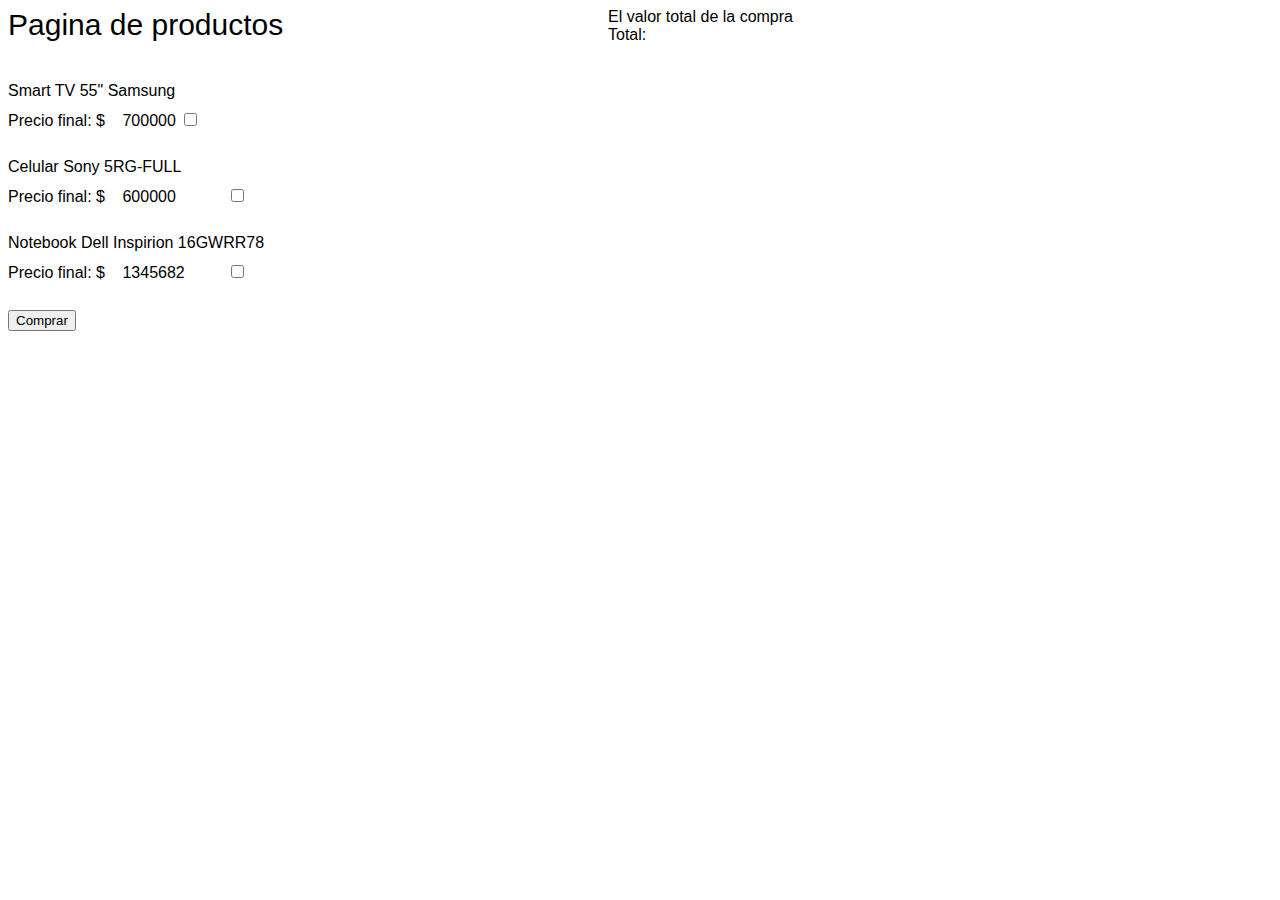
==== paginas/productos.html @ ad4dab11 "Sitio Integrador" ====
<!DOCTYPE html>
<html lang="es">
<head>
    <meta charset="UTF-8">
    <meta name="viewport" content="width=device-width, initial-scale=1.0">
    <title>Página de productos</title>
    <link rel="stylesheet" href="../estilos/styleProd.css">
    <script src="../js/productos.js" defer></script>
</head>
<body>
    <div class="contenedor">
        <div class="elForm">
            <div class="titulo">Pagina de productos</div>
            <form action="" name="productos">
                <label class="prod" for="tvSamsung55" id="nomPro1">Smart TV 55" Samsung</label>
                <label class="precio" >Precio final: $</label>
                <span id="precio1">700000</span>
                <input type="checkbox" name="tvSamsung55" id="tvSamsung55" value="Samsung55SM">
                <br><br>
                <label class="prod" for="celSony5RG" id="nomPro2">Celular Sony 5RG-FULL</label>
                <label class="precio" >Precio final: $</label>
                <label id="precio2">600000</label>
                <input type="checkbox" name="celSony5RG" id="celSony5RG" value="SonyFull">
                <br><br>
                <label class="prod" for="dell16GW" id="nomPro3">Notebook Dell Inspirion 16GWRR78</label>
                <label class="precio" >Precio final: $</label>
                <label id="precio3">1345682</label>
                <input type="checkbox" name="dell16GW" id="dell16GW" value="DellIspirion">
                <br><br>
                <button id="compra">Comprar</button>
            </form>
        </div>
        <div class="datos">
            <span>El valor total de la compra</span><br>
            <span>Total: </span> <span id="sumaTotal"></span>

        </div>
    </div>
    
</body>
</html>
---- estilos/styleProd.css ----
.contenedor {
    display: flex;
    font-family: Verdana, Geneva, Tahoma, sans-serif;
}

.elForm {
    position: relative;
    left: 0;
    width: 600px;
}

.datos {
    position: relative;
    left: 0em;
    width: 300px;
}

label {
    display: inline-block;
    width: 100px;
    margin-bottom: 10px;
    font-size: 16px;
}

.prod {
    width: 100%;
    float: left;
}

.precio {
    width: 110px;
}

.titulo {
    font-family: Verdana, Geneva, Tahoma, sans-serif;
    font-size: 30px;
    margin-bottom: 40px;
}
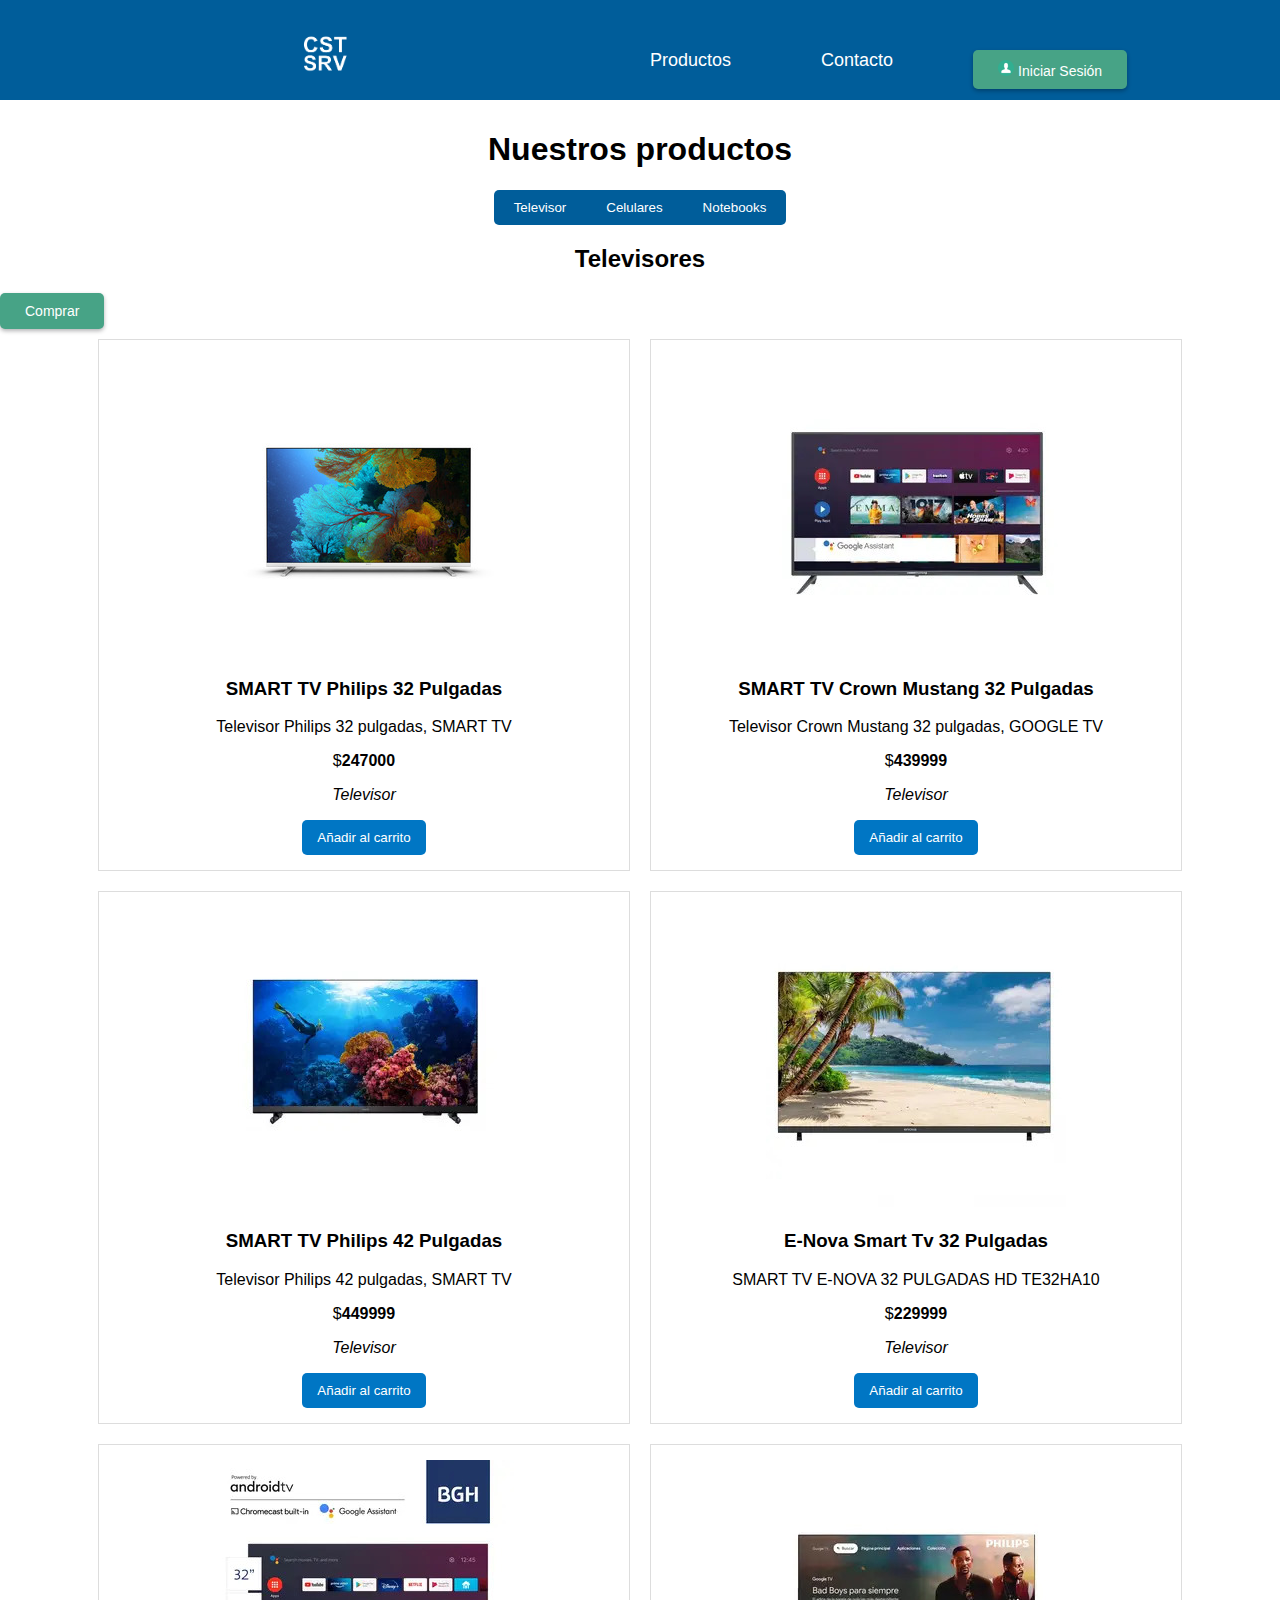
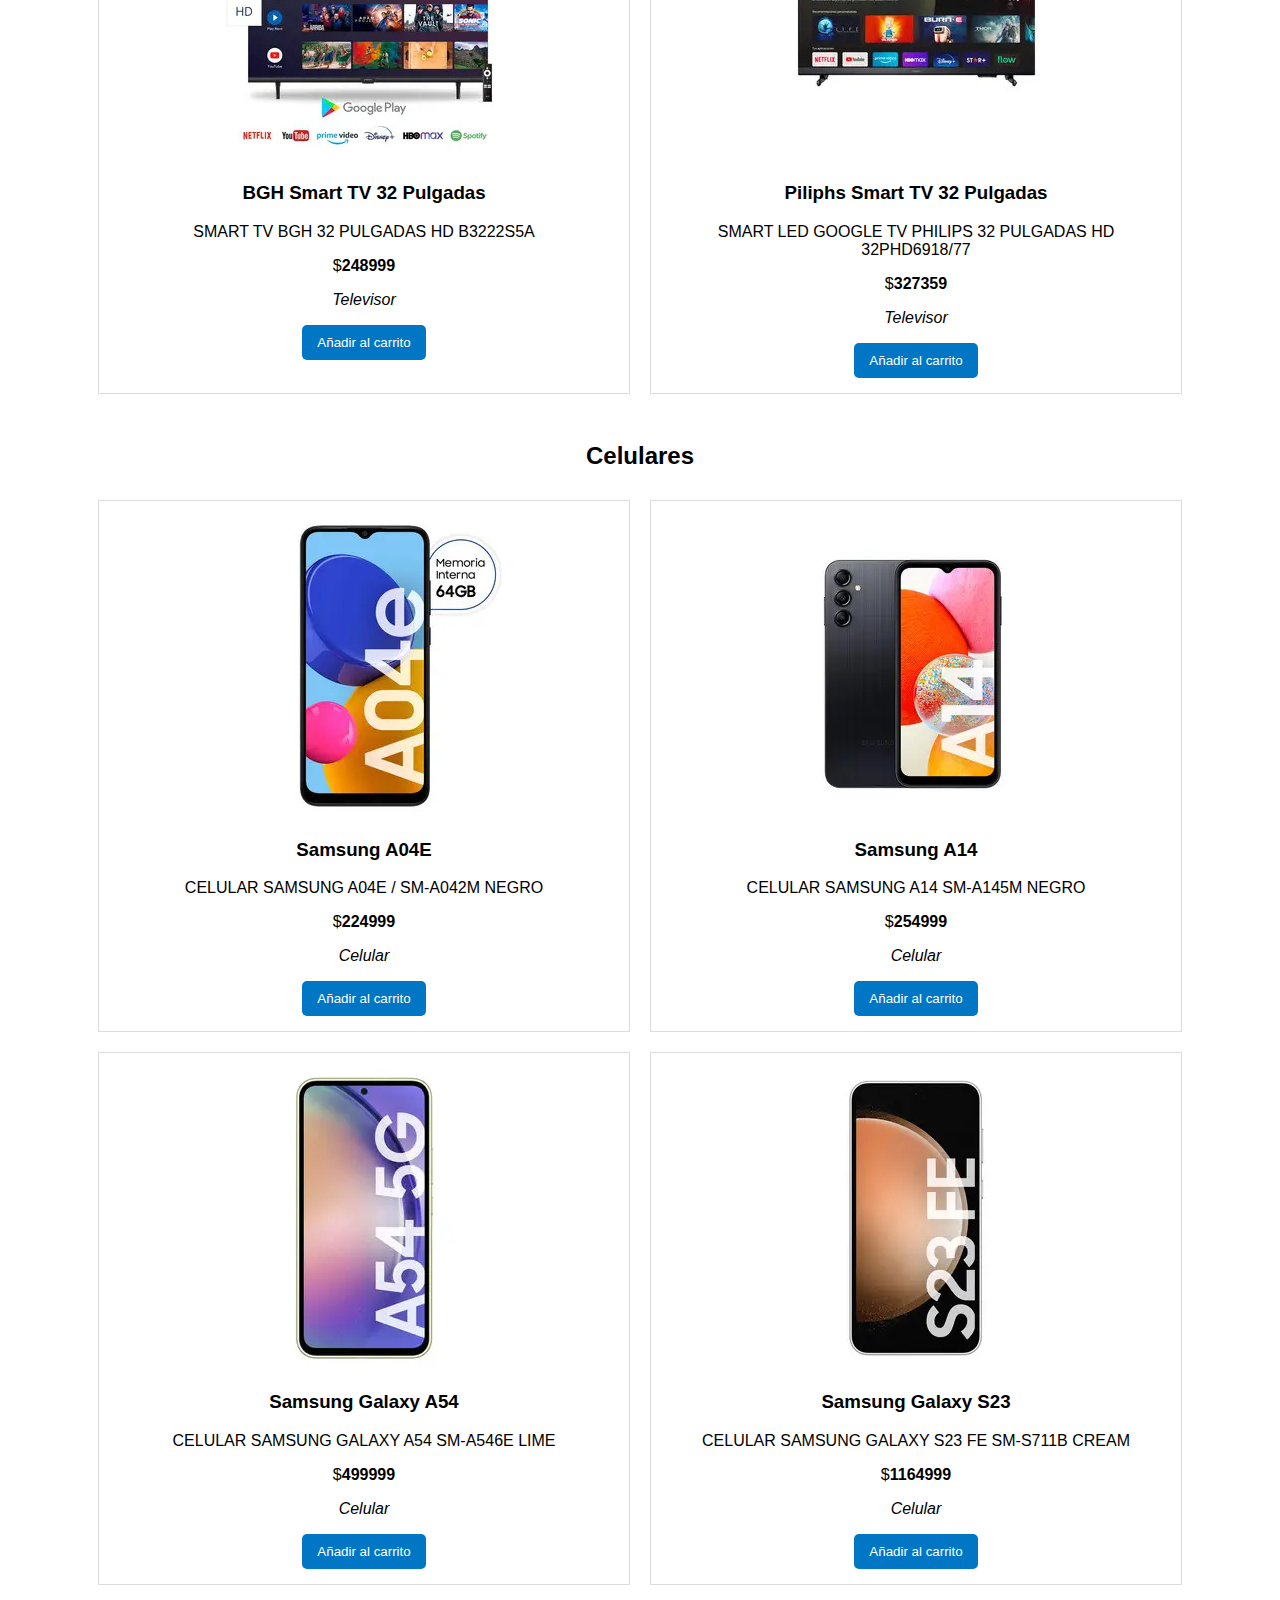
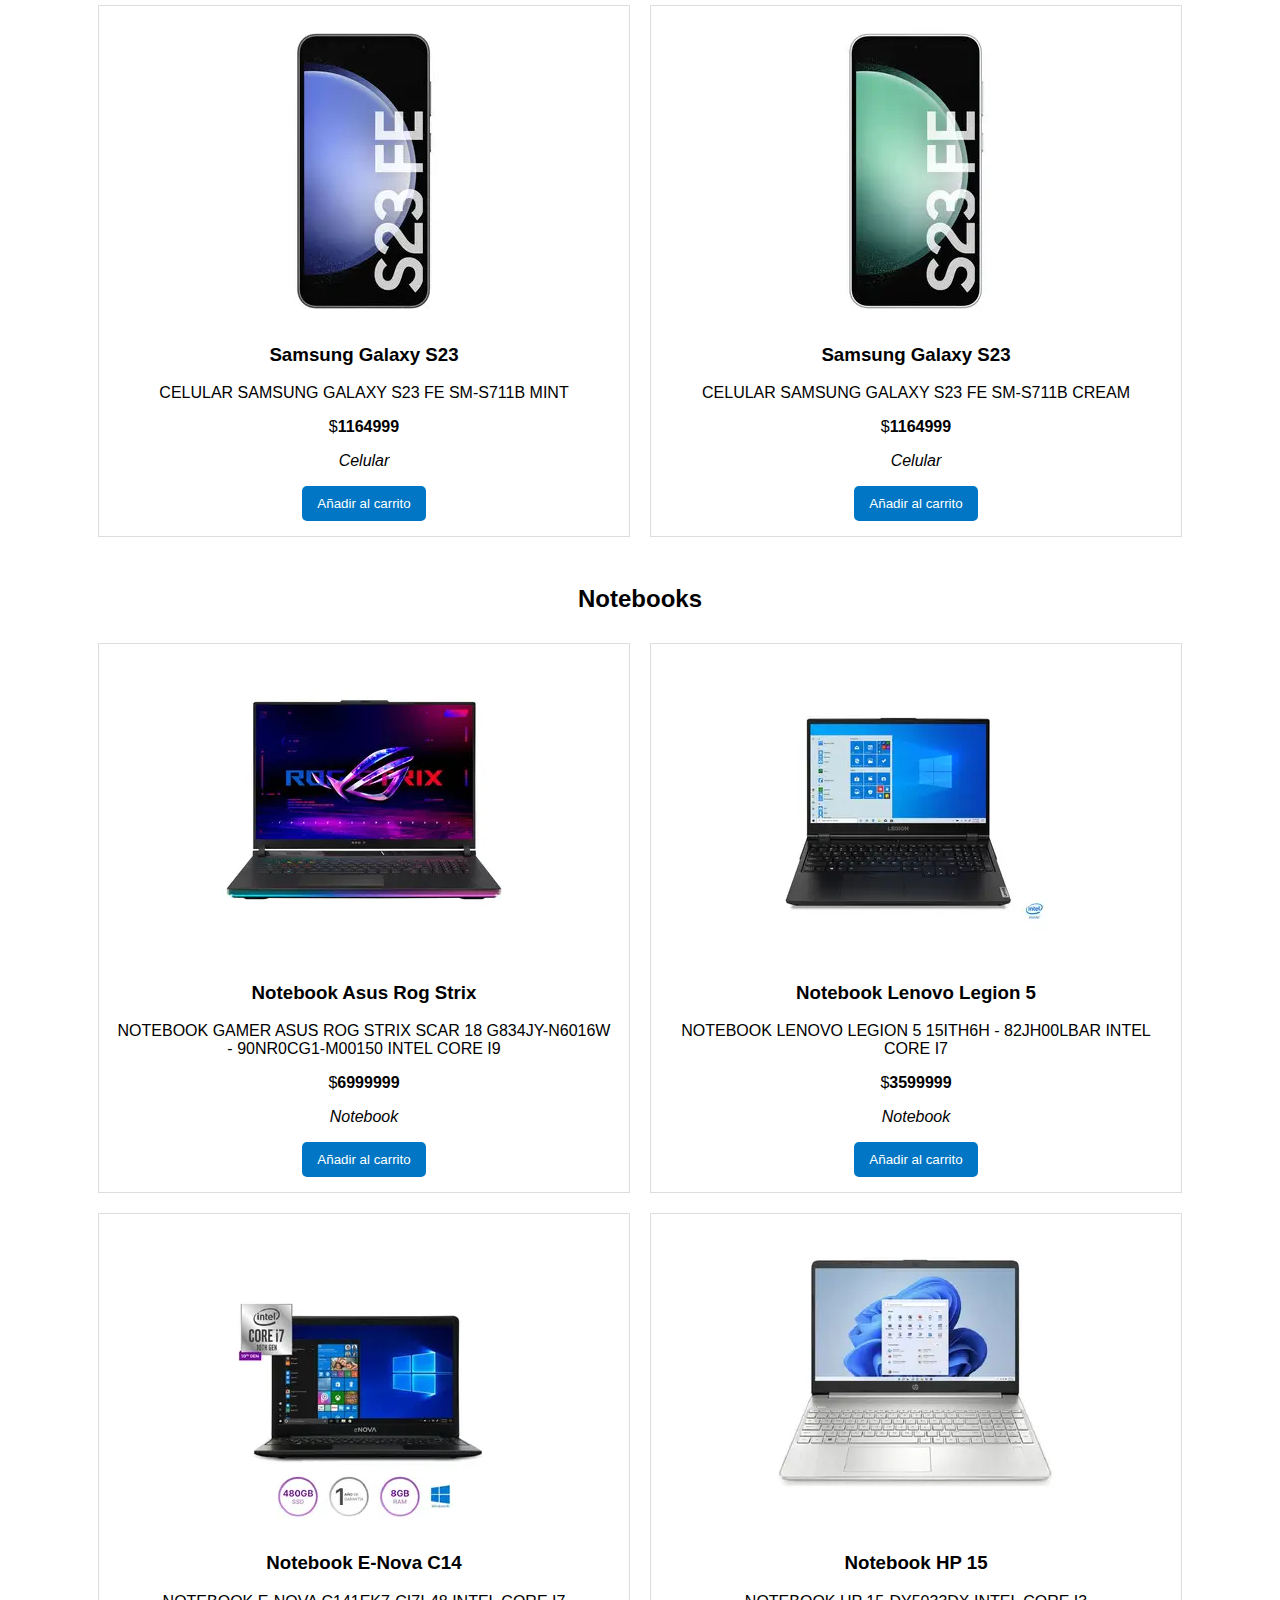
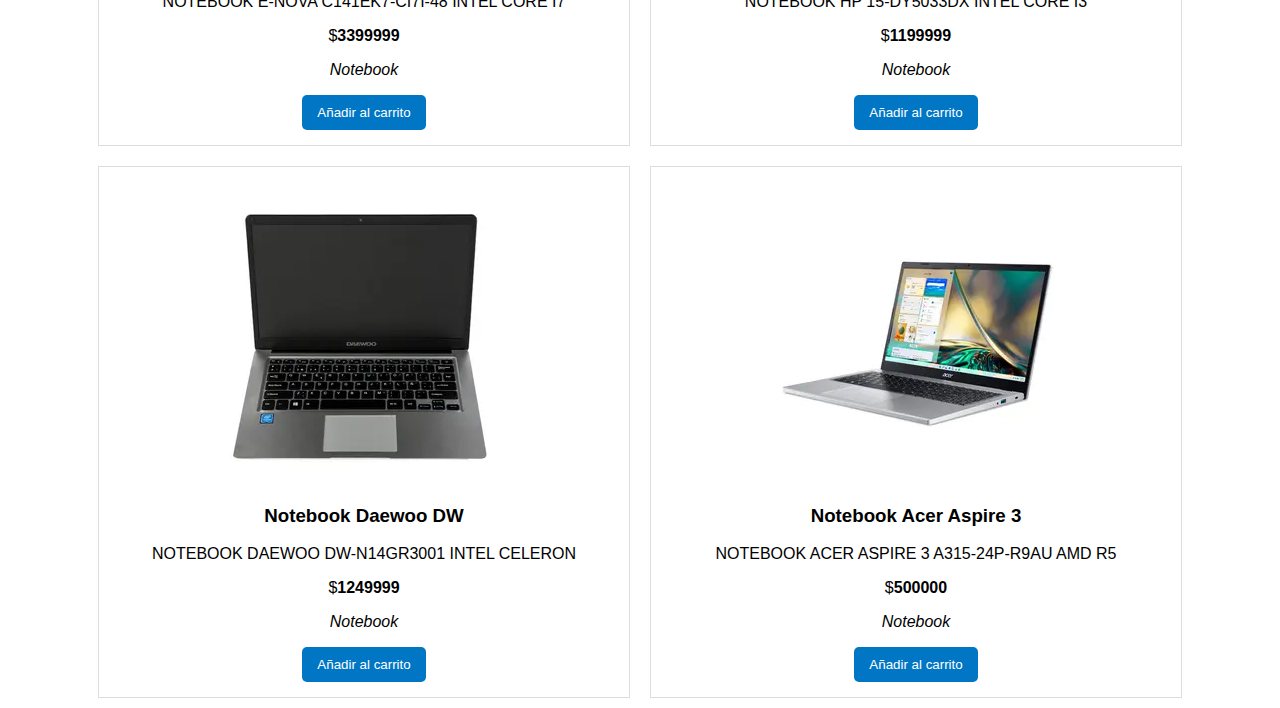
==== commit 8098bafc: "Ante últimas modificaciones" ====
--- a/paginas/productos.html
+++ b/paginas/productos.html
@@ -1,41 +1,249 @@
-<!DOCTYPE html>
-<html lang="es">
-<head>
-    <meta charset="UTF-8">
-    <meta name="viewport" content="width=device-width, initial-scale=1.0">
-    <title>Página de productos</title>
-    <link rel="stylesheet" href="../estilos/styleProd.css">
-    <script src="../js/productos.js" defer></script>
-</head>
-<body>
-    <div class="contenedor">
-        <div class="elForm">
-            <div class="titulo">Pagina de productos</div>
-            <form action="" name="productos">
-                <label class="prod" for="tvSamsung55" id="nomPro1">Smart TV 55" Samsung</label>
-                <label class="precio" >Precio final: $</label>
-                <span id="precio1">700000</span>
-                <input type="checkbox" name="tvSamsung55" id="tvSamsung55" value="Samsung55SM">
-                <br><br>
-                <label class="prod" for="celSony5RG" id="nomPro2">Celular Sony 5RG-FULL</label>
-                <label class="precio" >Precio final: $</label>
-                <label id="precio2">600000</label>
-                <input type="checkbox" name="celSony5RG" id="celSony5RG" value="SonyFull">
-                <br><br>
-                <label class="prod" for="dell16GW" id="nomPro3">Notebook Dell Inspirion 16GWRR78</label>
-                <label class="precio" >Precio final: $</label>
-                <label id="precio3">1345682</label>
-                <input type="checkbox" name="dell16GW" id="dell16GW" value="DellIspirion">
-                <br><br>
-                <button id="compra">Comprar</button>
-            </form>
-        </div>
-        <div class="datos">
-            <span>El valor total de la compra</span><br>
-            <span>Total: </span> <span id="sumaTotal"></span>
-
-        </div>
-    </div>
-    
-</body>
-</html>+<!DOCTYPE html>
+<html lang="es">
+<head>
+    <meta charset="UTF-8">
+    <meta name="viewport" content="width=device-width, initial-scale=1.0">
+    <title>Productos</title>
+    <link rel="stylesheet" href="../estilos/style-productos.css">
+    <script defer src="../js/script-productos.js"></script>
+</head>
+<body onload="cargarFunciones()">
+    <div class="contenedor">
+    <div class="armado">
+    <div class="menu">
+        <a href="../index.html"><span class="logo"><img src="../img/logo.png" alt="" class="logo"></span></a>
+        <span class="contieneLista"><ul>
+            <li id="productos"></li>
+            <li id="contacto"></li>
+            </ul></span>
+            <span class="posBoton"><button class="boton" id="ingreso"><img src="../img/user.png" alt="" id="userImg">Iniciar Sesión</button></span>
+            <span class="usuario" id="laSesion"></span>
+            <span class="usuario" id="datosUser"></span>
+            <span id="btnSalir"></span>
+    </div>
+    
+
+    <main id="principal">
+        <header>
+            <h1>Nuestros productos</h1>
+            <nav class="contenedor-boton">
+            <button class="boton-categoria"><a href="#televisores">Televisor</a></button>
+            <button class="boton-categoria"><a href="#celulares">Celulares</a></button>
+            <button class="boton-categoria"><a href="#notebooks">Notebooks</a></button>
+            </nav>
+        </header>
+        <h2 id="televisor" style="text-align: center;">Televisores</h2>
+        <div class="btnCompra"><button class="boton" onclick="mandoDatos()">Comprar</button></div>
+        <div class="contenedor-producto">
+            <div class="producto">
+                <img class="imagen" src="../img/tv_philips_32pulgadas.jpg" alt="Televisor Philips 32 pulgadas">
+                <h3>SMART TV Philips 32 Pulgadas</h3>
+                <p class="descripcion">Televisor Philips 32 pulgadas, SMART TV</p>
+                <span>$</span><p class="precio">247000</p>
+                <p class="categoria">Televisor</p>
+                <button class="añadir-carrito" data-id="1">Añadir al carrito</button>
+            </div>
+            <div class="producto">
+                <img class="imagen" src="../img/crown-mustang-tv.jpg" alt="Televisor Crown Mustang">
+                <h3>SMART TV Crown Mustang 32 Pulgadas</h3>
+                <p class="descripcion">Televisor Crown Mustang 32 pulgadas, GOOGLE TV</p>
+                <span>$</span><p class="precio">439999</p>
+                <p class="categoria">Televisor</p>
+                <button class="añadir-carrito" data-id-producto="2">Añadir al carrito</button>
+            </div>
+            <div class="producto">
+                <img class="imagen" src="../img/philips-43pulgadas.jpg" alt="Televisor Philips 42 pulgadas">
+                <h3>SMART TV Philips 42 Pulgadas</h3>
+                <p class="descripcion">Televisor Philips 42 pulgadas, SMART TV</p>
+                <span>$</span><p class="precio">449999</p>
+                <p class="categoria">Televisor</p>
+                <button class="añadir-carrito" data-id-producto="3">Añadir al carrito</button>
+            </div>
+            <div class="producto">
+                <img class="imagen" src="../img/smart-tv-enova-32pulgadas_1.jpg" alt="Televisor Philips 42 pulgadas">
+                <h3>E-Nova Smart Tv 32 Pulgadas</h3>
+                <p class="descripcion">SMART TV E-NOVA 32 PULGADAS HD TE32HA10</p>
+                <span>$</span><p class="precio">229999</p>
+                <p class="categoria">Televisor</p>
+                <button class="añadir-carrito" data-id-producto="4">Añadir al carrito</button>
+            </div>
+            <div class="producto">
+                <img class="imagen" src="../img/smart-tv-bgh-32pulgadas_1.jpg" alt="Televisor Philips 42 pulgadas">
+                <h3>BGH Smart TV 32 Pulgadas</h3>
+                <p class="descripcion">SMART TV BGH 32 PULGADAS HD B3222S5A</p>
+                <span>$</span><p class="precio">248999</p>
+                <p class="categoria">Televisor</p>
+                <button class="añadir-carrito" data-id-producto="5">Añadir al carrito</button>
+            </div>
+            <div class="producto">
+                <img class="imagen" src="../img/smart-led-googletv-philips-32pulgadas.jpg" alt="Televisor Philips 42 pulgadas">
+                <h3>Piliphs Smart TV 32 Pulgadas</h3>
+                <p class="descripcion">SMART LED GOOGLE TV PHILIPS 32 PULGADAS HD 32PHD6918/77</p>
+                <span>$</span><p class="precio">327359</p>
+                <p class="categoria">Televisor</p>
+                <button class="añadir-carrito" data-id-producto="6">Añadir al carrito</button>
+            </div>
+        </div>
+        <br>
+        <h2 id="celulares" style="text-align: center;">Celulares</h2>
+        <div class="contenedor-producto">
+            <div class="producto">
+                <img class="imagen" src="../img/samsung-044e.jpg" alt="Televisor Philips 32 pulgadas">
+                <h3>Samsung A04E</h3>
+                <p class="descripcion">CELULAR SAMSUNG A04E / SM-A042M NEGRO</p>
+                <span>$</span><p class="precio">224999</p>
+                <p class="categoria">Celular</p>
+                <button class="añadir-carrito" data-id-producto="7">Añadir al carrito</button>
+            </div>
+            <div class="producto">
+                <img class="imagen" src="../img/samsung-a14-sm.jpg" alt="Televisor Crown Mustang">
+                <h3>Samsung A14</h3>
+                <p class="descripcion">CELULAR SAMSUNG A14 SM-A145M NEGRO</p>
+                <span>$</span><p class="precio">254999</p>
+                <p class="categoria">Celular</p>
+                <button class="añadir-carrito" data-id-producto="8">Añadir al carrito</button>
+            </div>
+            <div class="producto">
+                <img class="imagen" src="../img/samsung-galaxy-a54.webp" alt="Televisor Philips 42 pulgadas">
+                <h3>Samsung Galaxy A54</h3>
+                <p class="descripcion">CELULAR SAMSUNG GALAXY A54 SM-A546E LIME</p>
+                <span>$</span><p class="precio">499999</p>
+                <p class="categoria">Celular</p>
+                <button class="añadir-carrito" data-id-producto="9">Añadir al carrito</button>
+            </div>
+            <div class="producto">
+                <img class="imagen" src="../img/samsung-galaxy-s23-colorcrema.webp" alt="Televisor Philips 42 pulgadas">
+                <h3>Samsung Galaxy S23</h3>
+                <p class="descripcion">CELULAR SAMSUNG GALAXY S23 FE SM-S711B CREAM</p>
+                <span>$</span><p class="precio">1164999</p>
+                <p class="categoria">Celular</p>
+                <button class="añadir-carrito" data-id-producto="10">Añadir al carrito</button>
+            </div>
+            <div class="producto">
+                <img class="imagen" src="../img/samsung-galaxy-s23-colorgrafito.webp" alt="Televisor Philips 42 pulgadas">
+                <h3>Samsung Galaxy S23</h3>
+                <p class="descripcion">CELULAR SAMSUNG GALAXY S23 FE SM-S711B MINT</p>
+                <span>$</span><p class="precio">1164999</p>
+                <p class="categoria">Celular</p>
+                <button class="añadir-carrito" data-id-producto="10">Añadir al carrito</button>
+            </div>
+            <div class="producto">
+                <img class="imagen" src="../img/samsung-galaxy-s23-colormenta.webp" alt="Televisor Philips 42 pulgadas">
+                <h3>Samsung Galaxy S23</h3>
+                <p class="descripcion">CELULAR SAMSUNG GALAXY S23 FE SM-S711B CREAM</p>
+                <span>$</span><p class="precio">1164999</p>
+                <p class="categoria">Celular</p>
+                <button class="añadir-carrito" data-id-producto="11">Añadir al carrito</button>
+            </div>
+        </div>
+        <br>
+        <h2 id="notebooks" style="text-align: center;">Notebooks</h2>
+        <div class="contenedor-producto">
+            <div class="producto">
+                <img class="imagen" src="../img/notebook-gamer-asusrog.webp" alt="Televisor Philips 32 pulgadas">
+                <h3>Notebook Asus Rog Strix</h3>
+                <p class="descripcion">NOTEBOOK GAMER ASUS ROG STRIX SCAR 18 G834JY-N6016W - 90NR0CG1-M00150 INTEL CORE I9</p>
+                <span>$</span><p class="precio">6999999</p>
+                <p class="categoria">Notebook</p>
+                <button class="añadir-carrito" data-id-producto="12">Añadir al carrito</button>
+            </div>
+            <div class="producto">
+                <img class="imagen" src="../img/notebook-lenovo-legion5.webp" alt="Televisor Crown Mustang">
+                <h3>Notebook Lenovo Legion 5</h3>
+                <p class="descripcion">NOTEBOOK LENOVO LEGION 5 15ITH6H - 82JH00LBAR INTEL CORE I7</p>
+                <span>$</span><p class="precio">3599999</p>
+                <p class="categoria">Notebook</p>
+                <button class="añadir-carrito" data-id-producto="13">Añadir al carrito</button>
+            </div>
+            <div class="producto">
+                <img class="imagen" src="../img/notebook-enova-c14.webp" alt="Televisor Philips 42 pulgadas">
+                <h3>Notebook E-Nova C14</h3>
+                <p class="descripcion">NOTEBOOK E-NOVA C141EK7-CI7I-48 INTEL CORE I7</p>
+                <span>$</span><p class="precio">3399999</p>
+                <p class="categoria">Notebook</p>
+                <button class="añadir-carrito" data-id-producto="14">Añadir al carrito</button>
+            </div>
+            <div class="producto">
+                <img class="imagen" src="../img/notebook-hp-15.webp" alt="Televisor Philips 42 pulgadas">
+                <h3>Notebook HP 15</h3>
+                <p class="descripcion">NOTEBOOK HP 15-DY5033DX INTEL CORE I3</p>
+                <span>$</span><p class="precio">1199999</p>
+                <p class="categoria">Notebook</p>
+                <button class="añadir-carrito" data-id-producto="15">Añadir al carrito</button>
+            </div>
+            <div class="producto">
+                <img class="imagen" src="../img/notebook-daewoo-dw.webp" alt="Televisor Philips 42 pulgadas">
+                <h3>Notebook Daewoo DW</h3>
+                <p class="descripcion">NOTEBOOK DAEWOO DW-N14GR3001 INTEL CELERON</p>
+                <span>$</span><p class="precio">1249999</p>
+                <p class="categoria">Notebook</p>
+                <button class="añadir-carrito" data-id-producto="16">Añadir al carrito</button>
+            </div>
+            <div class="producto">
+                <img class="imagen" src="../img/notebook-acer-aspire3.webp" alt="Televisor Philips 42 pulgadas">
+                <h3>Notebook Acer Aspire 3</h3>
+                <p class="descripcion">NOTEBOOK ACER ASPIRE 3 A315-24P-R9AU AMD R5</p>
+                <span>$</span><p class="precio">500000</p>
+                <p class="categoria">Notebook</p>
+                <button class="añadir-carrito" data-id-producto="17">Añadir al carrito</button>
+            </div>
+        </div>
+    </main>
+    <div class="mostrar-modal" id="mostrar-modal">
+        <div class="modal" id="modal">
+            <h1>Iniciar Sesión</h1>
+            <form action="" name="ingreso">
+                <label for="">Usuario</label>
+                <input type="text" name="usuario"><br>
+                <span class="lbl"></span>
+                <label for="">Contraseña</label>
+                <input type="password" name="clave"><br>
+                <span class="lbl"></span>
+                <span class="ubicarSubmit"><button type="button" class="botonSubmit" id="vaRegistro">¿No tienes cuenta? Registrate</button></span>
+                <span class="ubicarSubmit"><button class="botonSubmit" id="olvidoPass">¿Olvido su contraseña?</button></span>
+                <span class="ubicoBoton"><button type="submit" class="boton" name="iSesion" id="iSesion">Ingresar</button></span>
+                <span class="ubicoBoton"><button class="boton" id="cerrar">Cerrar</button></span>
+            </form> 
+             </div>
+       </div>
+       
+            <!-- Acá empieza el armado de la ventana modal -->
+            
+      <div class="mostrarRegistro" id="mostrarRegistro">
+        <div class="modalRegistro" id="modalRegistro">
+            <form action="" name="registro">
+                <h1>Registro</h1>
+                <label for="nombre">Nombre</label>
+                <input type="text" name="nombre" id="nombre"><br>
+                <span class="lbl"></span>
+                <label for="apellido">Apellido</label>
+                <input type="text" name="apellido" id="apellido"><br>
+                <span class="lbl"></span>
+                <label for="mail">Correo</label>
+                <input type="text" name="mail" id="mail"><br>
+                <span class="lbl"></span>
+                <label for="dni">DNI</label>
+                <input type="number" name="dni" id="dni"><br>
+                <span class="lbl"></span>
+                <label for="direccion">Dirección</label>
+                <input type="text" name="direccion" id="direccion"><br>
+                <span class="lbl"></span>
+                <label for="telefono">Teléfono</label>
+                <input type="number" name="telefono" id="telefono"><br>
+                <span class="lbl"></span>
+                <label for="usuario">Usuario</label>
+                <input type="text" name="usuario" id="usuario"><br>
+                <span class="lbl"></span>
+                <label for="clave">Contraseña</label>
+                <input type="password" name="clave" id="clave"><br>
+                <span class="lbl"></span>
+             <div class="alinearBotones"><span class="ubicoBoton2"><button class="botonSubmit" id="registro">Registrarme</button></span>
+            </form>
+           
+            <span class="ubicoBoton2"><button class="boton" id="cerrar2">Cerrar</button></span>
+        </div>
+        </div>
+    </div>
+    </div>
+</body>
+</html>
--- a/estilos/style-productos.css
+++ b/estilos/style-productos.css
@@ -0,0 +1,412 @@
+body {
+    font-family: Arial, sans-serif;
+    margin: 0;
+    background-color: #fff;
+}
+
+header {
+    text-align: center;
+    margin-bottom: 20px;
+}
+
+.contenedor {
+    display: flex;
+    min-height: 100vh;
+}
+
+.armado {
+    position: relative;
+    margin: 0 auto;
+    height: 100vh;
+    width: 100%;
+}
+
+.menu {
+    position: absolute;
+    left: 0px;
+    top: 0px;
+    background-color: #005d9a;
+    height: 100px;
+    width: 100%;
+}
+
+/* Sección para el manejo de los dotos de usuario si hay sesión iniciada*/
+.usuario {
+    position: relative;
+    top: -30px;
+    left: 700px;
+}
+.cargoBienvenida {
+    font-family: Verdana, Geneva, Tahoma, sans-serif;
+    color: #fff;
+    position: relative;
+    top: -40px;
+    left: 50px;
+}
+
+.cargoUsuario {
+    font-family: Verdana, Geneva, Tahoma, sans-serif;
+    color: #fff;
+    position: relative;
+    top: -15px;
+    left: -45px;
+}
+
+.btnSalir{
+    position: relative;
+    top: -20px;
+    left: 620px;
+    background-color: #47a386;
+    border: 0;
+    border-radius: 5px;
+    box-shadow: 0 2px 4px rgba(0, 0, 9, 0.3);
+    color: #fff;
+    font-size: 10px;
+    padding: 4px 8px;
+    cursor: pointer;
+}
+
+.pie {
+    position: absolute;
+    left: 0px;
+    bottom: 0px;
+    background-color: #005d9a;
+    height: 100px;
+    width: 100%;
+}
+
+.logo {
+    position: relative;
+    left: 150px;
+    top: 15px;
+    width: 50px;
+    height: 50px;
+}
+
+.contieneLista {
+    position: relative;
+    top: -20px;
+}
+
+
+.posBoton {
+    position: relative;
+    left: 600px;
+    top: -20px;
+    opacity: 1;
+}
+
+.posBotonOcultar {
+    opacity: 0;
+    pointer-events: none;
+}
+
+ul {
+    list-style-type: none;
+    position: relative;
+    left: 600px;
+    top: 0px;
+}
+
+.itemsMenu {
+    font-family: Verdana, Geneva, Tahoma, sans-serif;
+    cursor: pointer;
+    font-size: 18px;
+    float: left;
+    color: #fff;
+    margin-right: 70px;
+    padding-left: 10px;
+    padding-right: 10px;
+    padding-bottom: 5px;
+}
+
+.itemsMenu:hover {
+
+    border-bottom: solid 2px;
+    border-color: #e9e5e6;
+}
+
+/*Elimino el diseño por defecto de los a*/
+a {
+    text-decoration: none;
+    outline: none;
+}
+
+a:link {
+    text-decoration: none;
+    outline: none;
+}
+
+#userImg {
+    position: inherit;
+    width: 16px;
+    height: 16px;
+    margin-right: 4px;
+}
+
+.mostrar-modal {
+    display: flex;
+    background-color: rgba(8, 8, 8, 0.5);
+    align-items: center;
+    justify-content: center;
+    position: fixed;
+    width: 100vw;
+    height: 100vh;
+    pointer-events: none;
+    top: 0;
+    left: 0;
+    opacity: 0;
+    font-family: "Poppins", sans-serif;
+    z-index: 10;
+}
+
+.modal {
+    background-color: rgba(52, 61, 83, 0.7);
+    width: 500px;
+    max-width: 100%;
+    padding: 15px 25px;
+    border-radius: 5px;
+    box-shadow: 0 2px 4px rgba(0, 0, 0, 0.2);
+    text-align: center;
+}
+
+.modal h1 {
+    margin: 0;
+    margin-bottom: 20px;
+    color: #fff;
+}
+
+.modal form {
+    width: 500px;
+    margin-bottom: 10px;
+}
+
+.modal label {
+    display: inline-block;
+    width: 110px;
+    text-align: left;
+    height: 27px;
+    margin-right: 30px;
+    font-size: 16px;
+    color: #fff;
+    margin-bottom: 10px;
+}
+
+.muestro {
+    pointer-events: auto;
+    opacity: 1;
+}
+
+.boton {
+    background-color: #47a386;
+    border: 0;
+    border-radius: 5px;
+    box-shadow: 0 2px 4px rgba(0, 0, 9, 0.3);
+    color: #fff;
+    font-size: 14px;
+    padding: 10px 25px;
+    cursor: pointer;
+}
+
+.ubicoBoton {
+    display: inline-block;
+    width: 500px;
+    text-align: right;
+    margin-top: 20px;
+}
+
+.ubicarSubmit {
+    display: inline-block;
+    width: 500px;
+    text-align: left;
+    margin-bottom: 5px;
+}
+
+.botonSubmit {
+    background-color: #005d9a;
+    border: 0;
+    border-radius: 5px;
+    box-shadow: 0 2px 4px rgba(0, 0, 0, 0.3);
+    color: #fff;
+    font-size: 14px;
+    padding: 5px 12px;
+    cursor: pointer;
+    margin-left: 90px;
+}
+
+.mostrarRegistro {
+    display: none;
+    background-color: rgba(8, 8, 8, 0.5);
+    align-items: center;
+    justify-content: center;
+    position: fixed;
+    width: 100vw;
+    height: 100vh;
+    pointer-events: none;
+    top: 0;
+    left: 0;
+    opacity: 0;
+    font-family: "Poppins", sans-serif;
+}
+
+.modalRegistro {
+    background-color: rgba(52, 61, 83, 0.7);
+    width: 500px;
+    max-width: 100%;
+    padding: 15px 25px;
+    border-radius: 5px;
+    box-shadow: 0 2px 4px rgba(0, 0, 0, 0.2);
+    text-align: center;
+    z-index: 10;
+}
+
+.muestro2 {
+    display: flex;
+    background-color: rgba(0, 0, 0, 0.3);
+    align-items: center;
+    justify-content: center;
+    position: fixed;
+    width: 100vw;
+    height: 100vh;
+    pointer-events: none;
+    top: 0;
+    left: 0;
+    opacity: 0;
+    font-family: "Poppins", sans-serif;
+    pointer-events: auto;
+    opacity: 1;
+    z-index: 10;
+}
+
+
+.modalRegistro form {
+    width: 500px;
+    margin-bottom: 10px;
+}
+
+.modalRegistro label {
+    display: inline-block;
+    width: 110px;
+    text-align: left;
+    height: 27px;
+    margin-right: 30px;
+    font-size: 16px;
+    color: white;
+}
+
+.modalRegistro h1 {
+    color: white;
+}
+
+.alinearBotones {
+    position: flex;
+    width: 500px;
+    text-align: right;
+    margin-bottom: 10px;
+}
+
+.mensajError {
+    font-size: 12px;
+}
+
+main {
+    position: relative;
+    top: 110px;
+}
+
+.contenedor-boton {
+    display: flex;
+    justify-content: center;
+    margin-top: 10px;
+}
+
+.boton-categoria {
+    background-color: #005d9a;
+    color: white;
+    padding: 10px 20px;
+    border: none;
+    border-radius: 5px;
+    cursor: pointer;
+    text-align: center;
+}
+
+.boton-categoria:first-child {
+    border-radius: 5px 0px 0px 5px;
+}
+
+.boton-categoria:nth-child(2) {
+    border-radius: 0px;
+}
+
+.boton-categoria:last-child {
+    border-radius: 0px 5px 5px 0px;
+}
+
+.boton-categoria a {
+    text-decoration: none;
+    color: white;
+}
+
+.contenedor-producto {
+    display: flex;
+    flex-wrap: wrap;
+    justify-content: center;
+}
+
+.producto {
+    width: 500px;
+    margin: 10px;
+    padding: 15px;
+    border: 1px solid #ddd;
+    text-align: center;
+    box-shadow: 0 0 0 rgba(0, 0, 0, 0.2);
+    transition: box-shadow 0.3s ease-in-out;
+}
+
+.producto:hover {
+    box-shadow: 0 5px 10px rgba(0, 0, 0, 0.3);
+}
+
+.producto img {
+    max-width: 100%;
+    height: auto;
+}
+
+.añadir-carrito {
+    background-color: #0076c4;
+    color: white;
+    padding: 10px 15px;
+    border: none;
+    border-radius: 5px;
+    cursor: pointer;
+}
+
+.precio {
+    font-weight: bold;
+    display: inline;
+}
+
+.categoria {
+    font-style: italic;
+}
+
+#carrito {
+    position: relative;
+    width: 50px;
+    height: 50px;
+    left: 1000px;
+    top: -40px;
+}
+.claseIframe {
+    width: 100%;
+    height: 100vh;
+    color: black;
+    border: none;
+    overflow: hidden;
+    z-index: 1;
+}
+
+.btnCompra {
+    width: 100%;
+    position: sticky;
+}